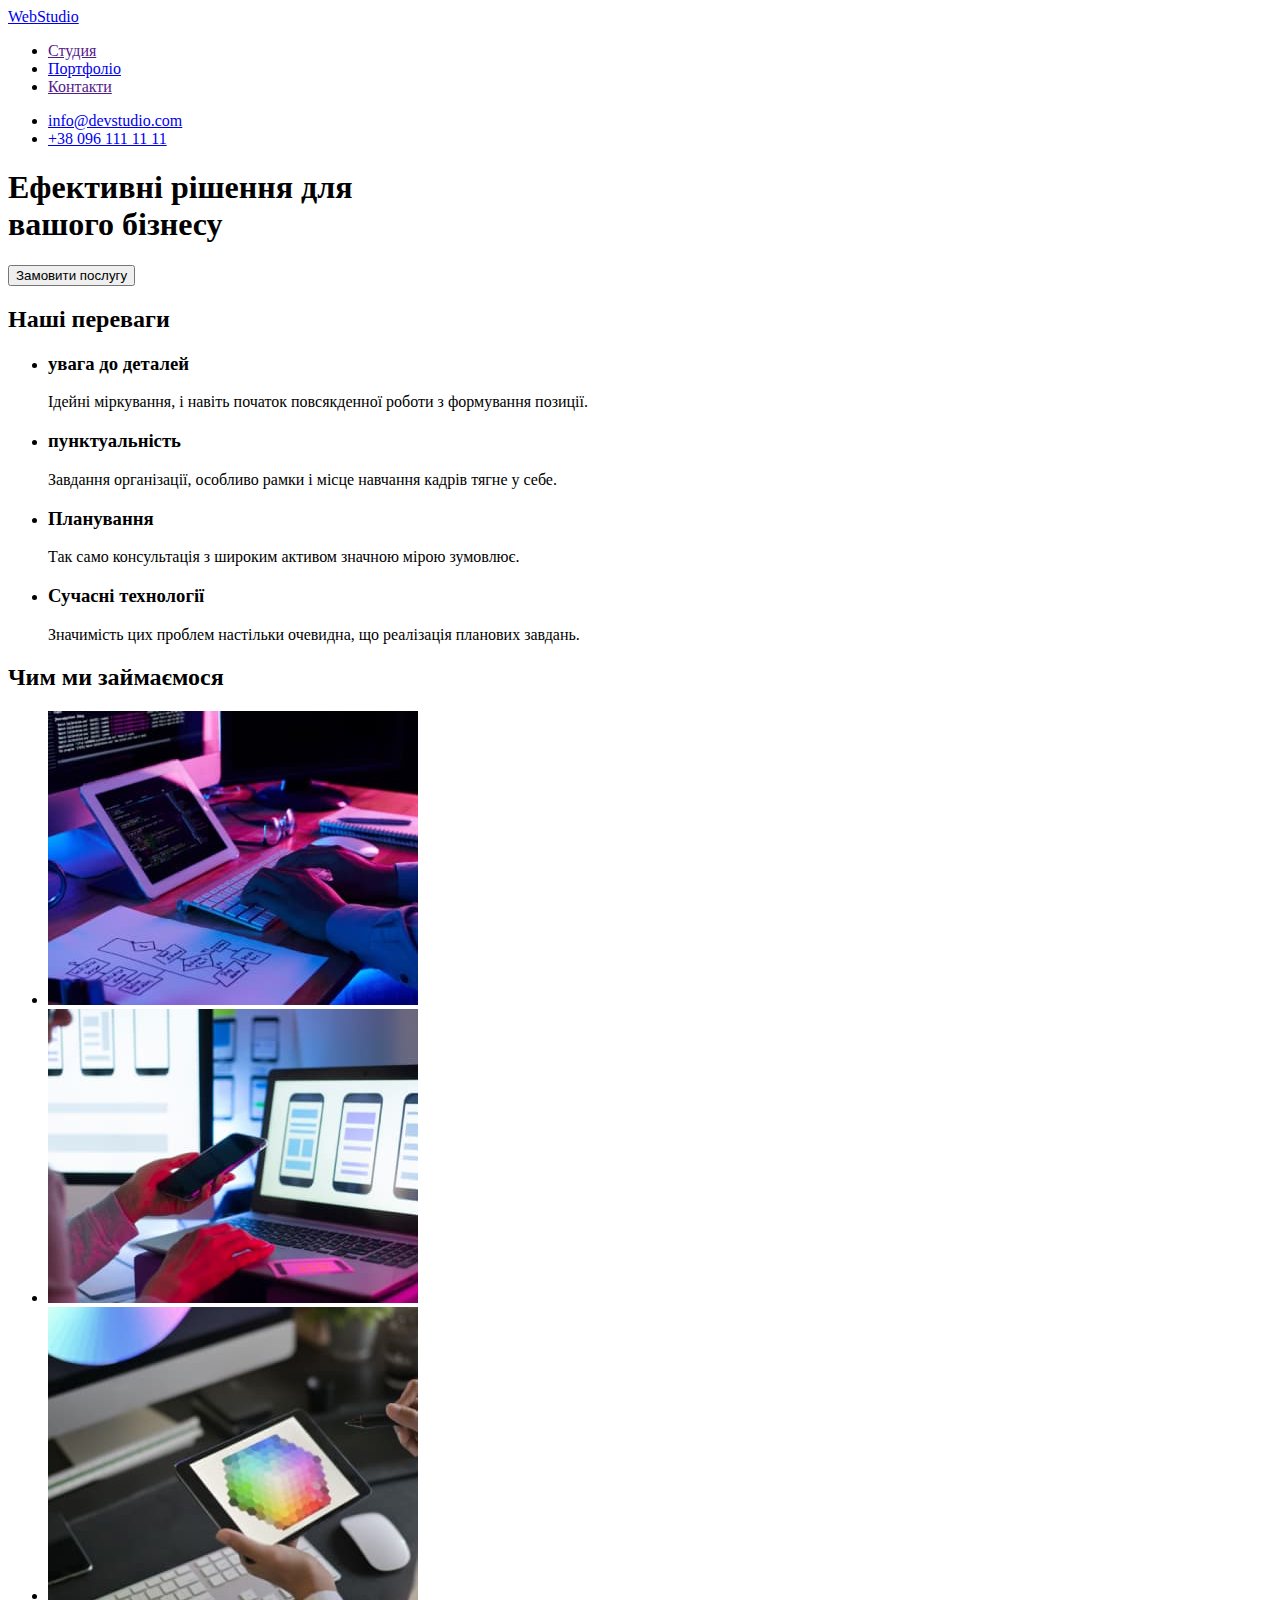
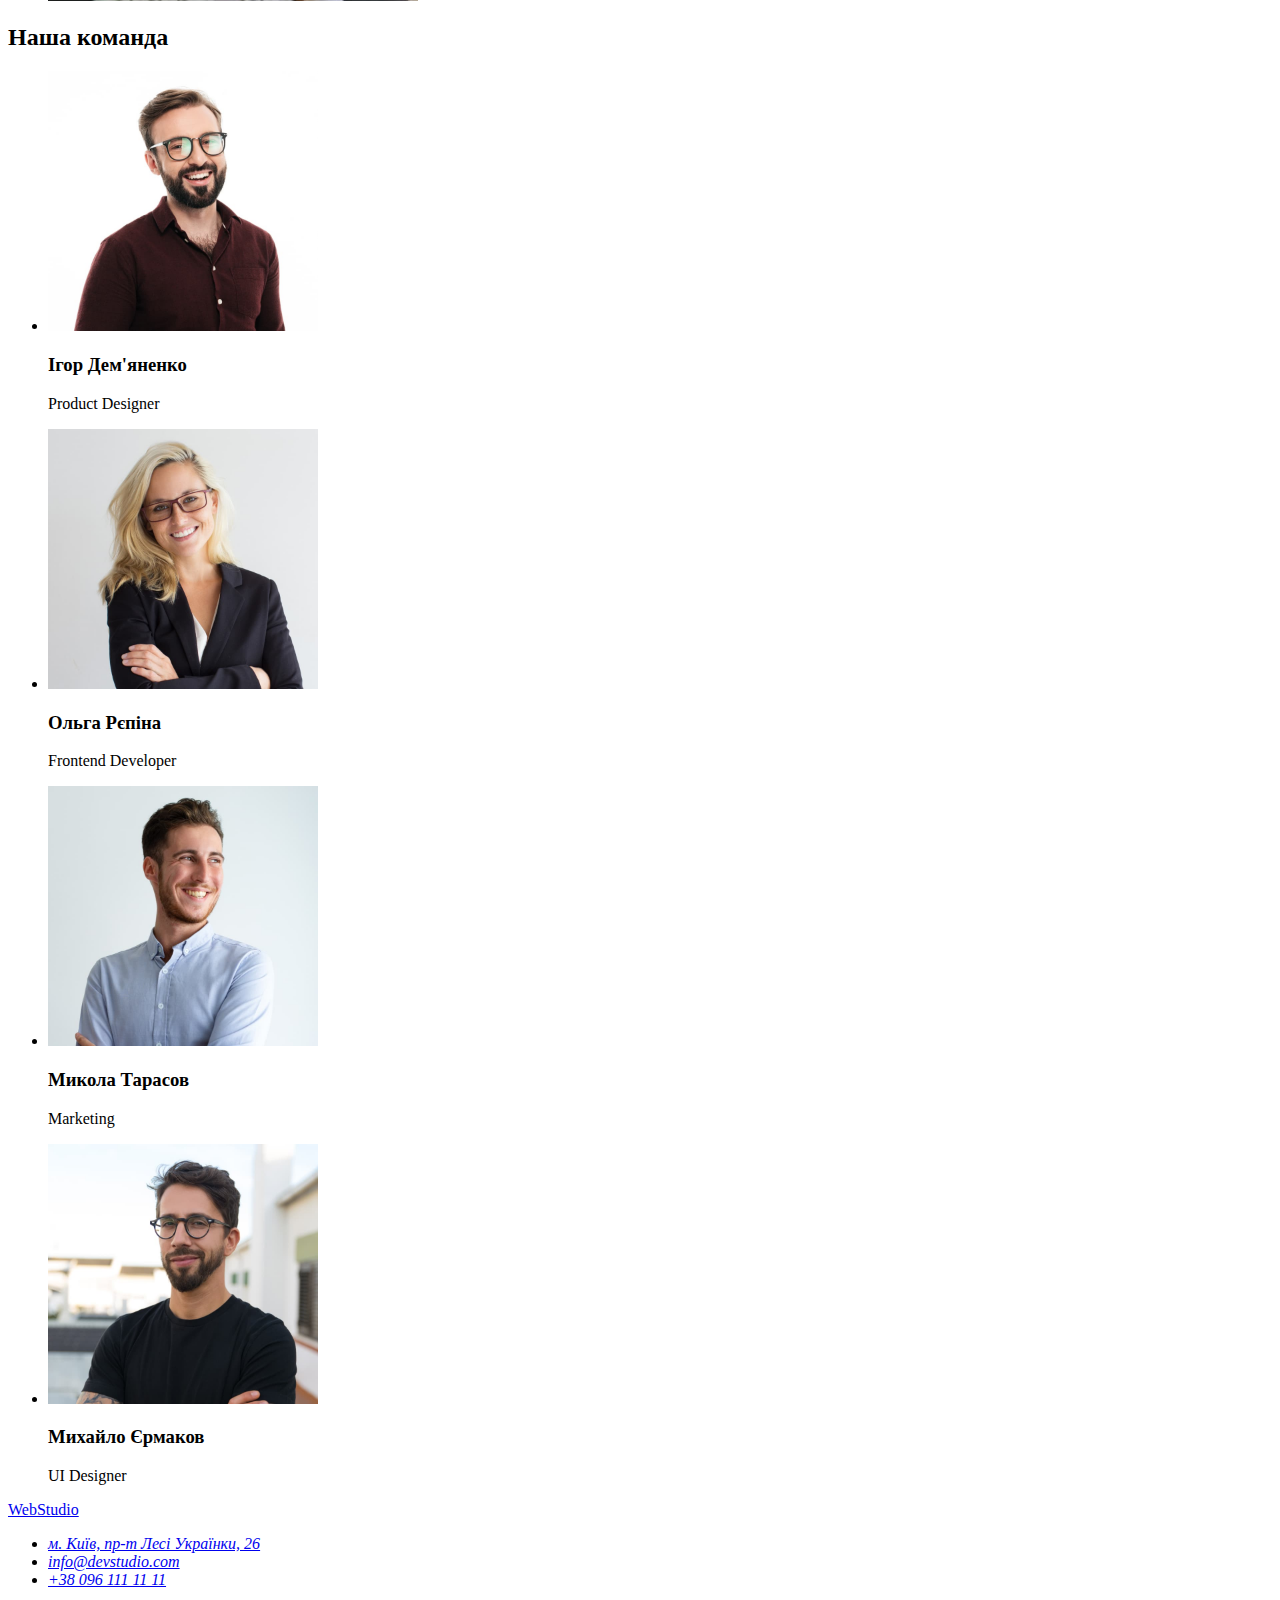
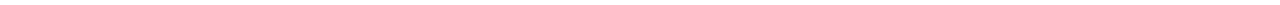
==== index.html @ 4870ab3c "body portfolio" ====
<!DOCTYPE html>
<html lang="uk">
  <head>
    <meta charset="UTF-8" />
    <title>Головна</title>
  </head>

  <body>
    <header>
      <nav>
        <a href="/">WebStudio</a>
        <ul>
          <li><a href="">Студия</a></li>
          <li><a href="./portfolio.html">Портфоліо</a></li>
          <li><a href="">Контакти</a></li>
        </ul>
      </nav>
      <ul>
        <li><a href="mailto:info@devstudio.com">info@devstudio.com</a></li>
        <li><a href="tel:+380961111111">+38 096 111 11 11</a></li>
      </ul>
    </header>
    <main>
      <section>
        <h1>
          Ефективні рішення для <br />
          вашого бізнесу
        </h1>
        <button type="button">Замовити послугу</button>
      </section>
      <section>
        <h2>Наші переваги</h2>
        <ul>
          <li>
            <h3>увага до деталей</h3>
            <p>Ідейні міркування, і навіть початок повсякденної роботи з формування позиції.</p>
          </li>
          <li>
            <h3>пунктуальність</h3>
            <p>Завдання організації, особливо рамки і місце навчання кадрів тягне у себе.</p>
          </li>
          <li>
            <h3>Планування</h3>
            <p>Так само консультація з широким активом значною мірою зумовлює.</p>
          </li>
          <li>
            <h3>Сучасні технології</h3>
            <p>Значимість цих проблем настільки очевидна, що реалізація планових завдань.</p>
          </li>
        </ul>
      </section>
      <section>
        <h2>Чим ми займаємося</h2>
        <ul>
          <li><img src="./images/box-1.jpg" alt="Ноутбук" width="370" /></li>
          <li><img src="./images/box-2.jpg" alt="робота з телефоном і ноутбуком" width="370" /></li>
          <li><img src="./images/box-3.jpg" alt="планшет" width="370" /></li>
        </ul>
      </section>
      <section>
        <h2>Наша команда</h2>
        <ul>
          <li>
            <img src="./images/img-3.jpg" alt="фото дизайнера" width="270" />
            <h3>Ігор Дем'яненко</h3>
            <p>Product Designer</p>
          </li>
          <li>
            <img src="./images/img-2.jpg" alt="фото фронтенд розробника" width="270" />
            <h3>Ольга Рєпіна</h3>
            <p>Frontend Developer</p>
          </li>
          <li>
            <img src="./images/img-1.jpg" alt="фото спеціаліста з маркетингу" width="270" />
            <h3>Микола Тарасов</h3>
            <p>Marketing</p>
          </li>
          <li>
            <img src="./images/img.jpg" alt="фото дизайнера" width="270" />
            <h3>Михайло Єрмаков</h3>
            <p>UI Designer</p>
          </li>
        </ul>
      </section>
    </main>
    <footer>
      <a href="/">WebStudio</a>
      <address>
        <ul>
          <li>
            <a
              href="https://goo.gl/maps/GGMe2Vkikuuwc7wa9"
              target="_blank"
              rel="noreferrer noopener"
              >м. Київ, пр-т Лесі Українки, 26</a
            >
          </li>
          <li><a href="mailto:info@devstudio.com">info@devstudio.com</a></li>
          <li><a href="tel:+380961111111">+38 096 111 11 11</a></li>
        </ul>
      </address>
    </footer>
  </body>
</html>
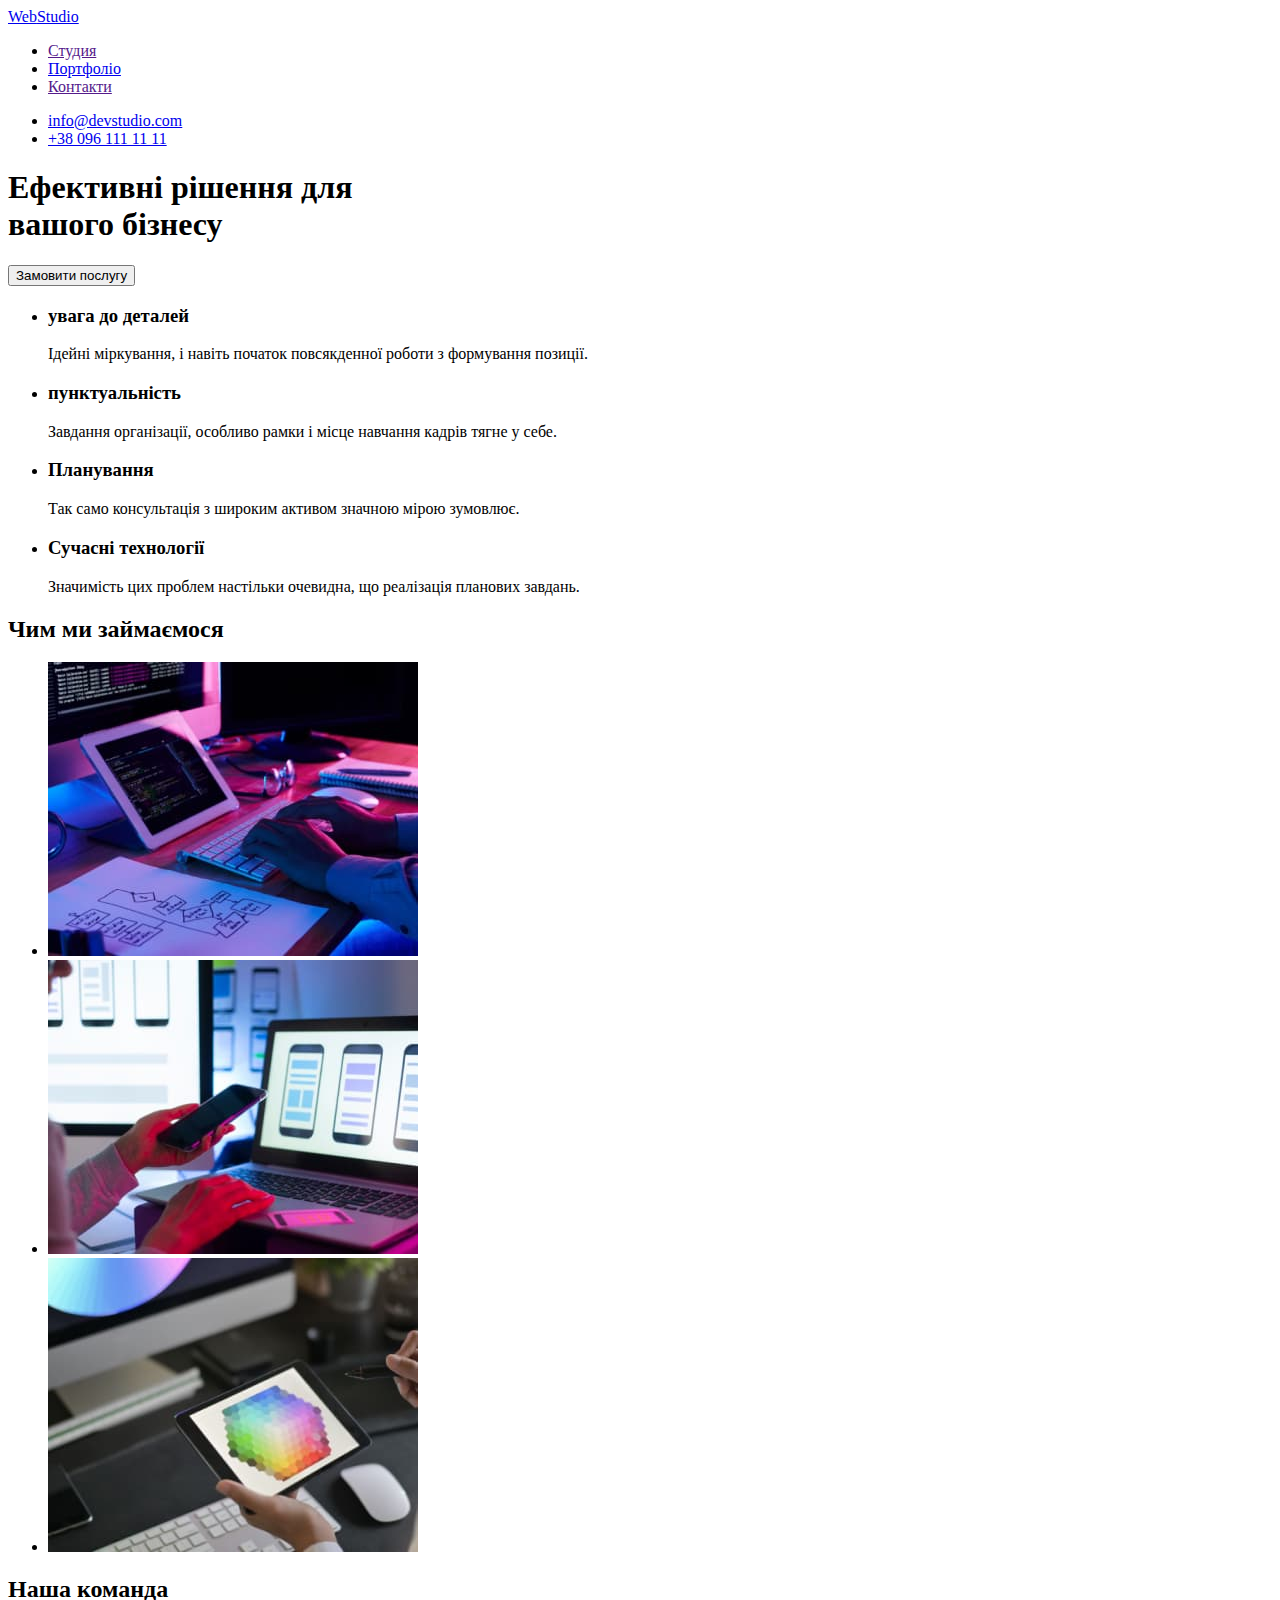
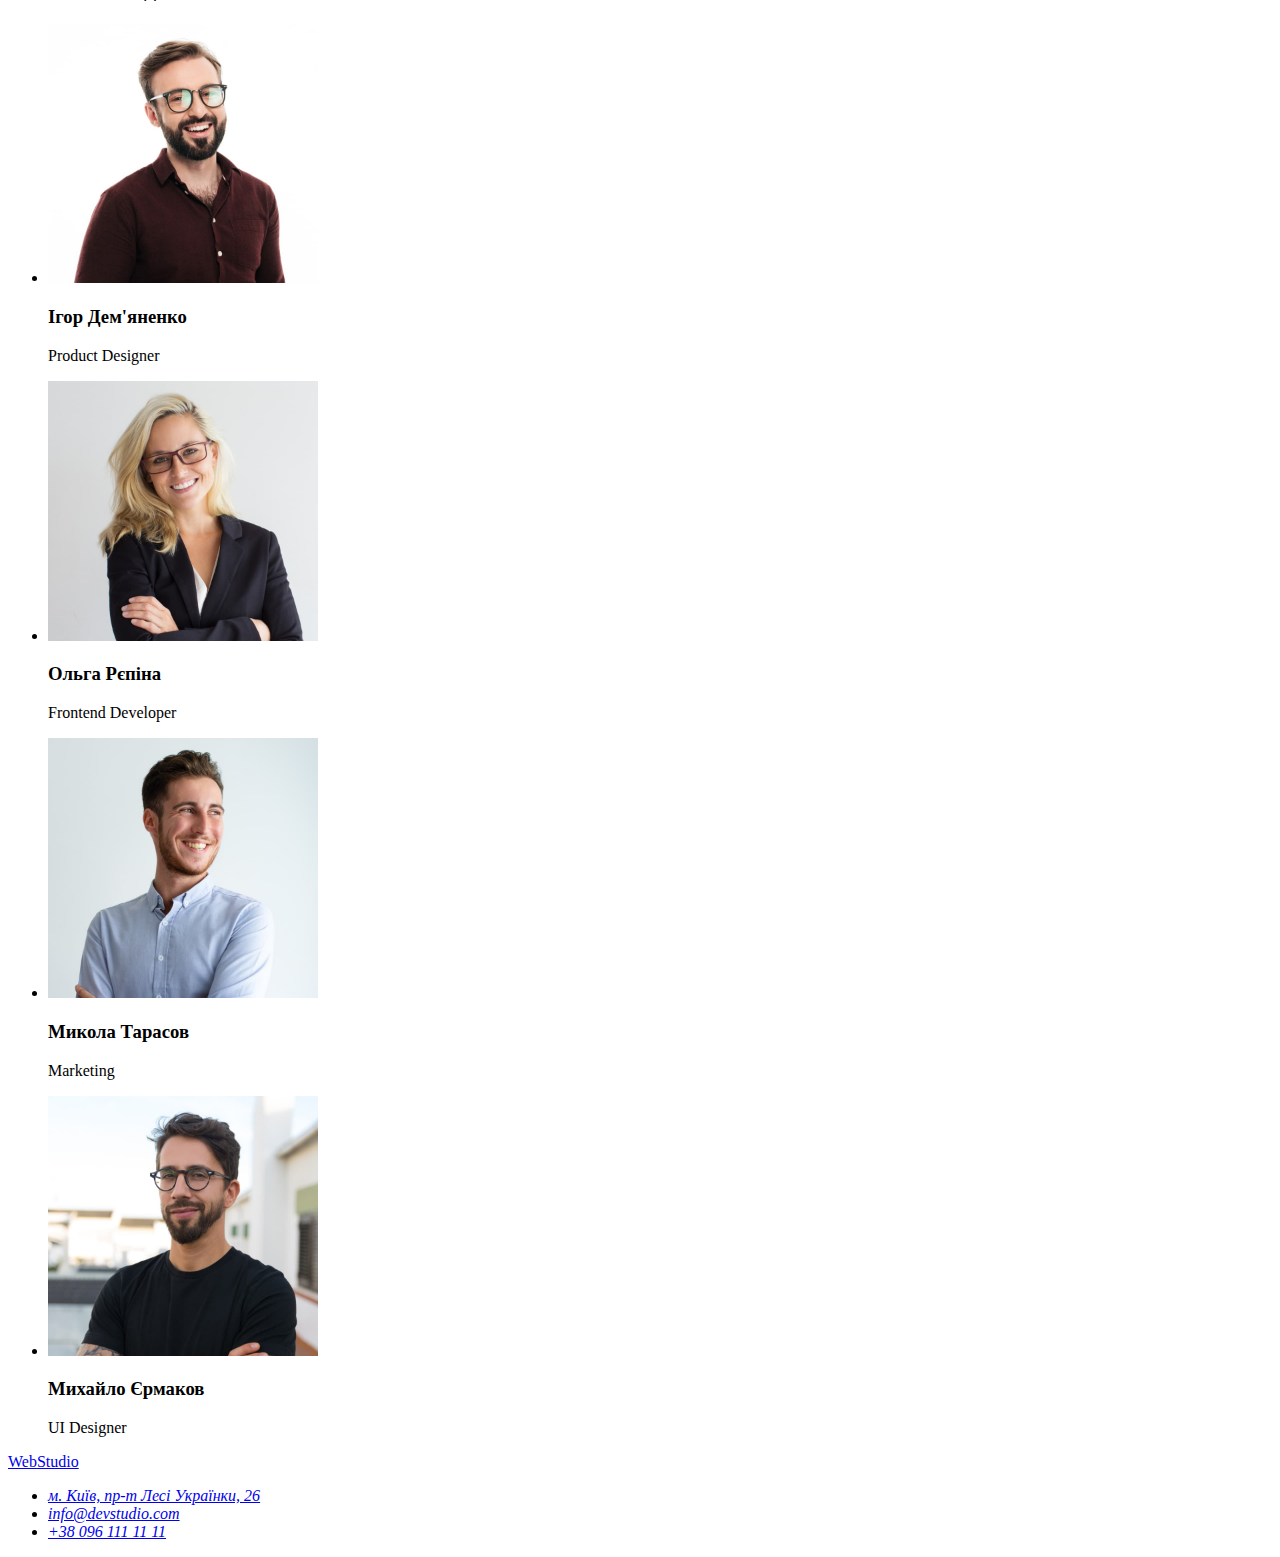
==== commit ae94a316: "added classes and css" ====
--- a/index.html
+++ b/index.html
@@ -3,21 +3,22 @@
   <head>
     <meta charset="UTF-8" />
     <title>Головна</title>
+    <link rel="stylesheet" href="./css/styles.css" />
   </head>
 
   <body>
     <header>
       <nav>
-        <a href="/">WebStudio</a>
-        <ul>
-          <li><a href="">Студия</a></li>
-          <li><a href="./portfolio.html">Портфоліо</a></li>
-          <li><a href="">Контакти</a></li>
+        <a href="/" class="logo"><span class="logo-part">Web</span>Studio</a>
+        <ul class="site-nav">
+          <li><a href="" class="site-nav-link">Студия</a></li>
+          <li><a href="./portfolio.html" class="site-nav-link">Портфоліо</a></li>
+          <li><a href="" class="site-nav-link">Контакти</a></li>
         </ul>
       </nav>
-      <ul>
-        <li><a href="mailto:info@devstudio.com">info@devstudio.com</a></li>
-        <li><a href="tel:+380961111111">+38 096 111 11 11</a></li>
+      <ul class="contacts">
+        <li><a href="mailto:info@devstudio.com" class="contacts-details">info@devstudio.com</a></li>
+        <li><a href="tel:+380961111111" class="contacts-details">+38 096 111 11 11</a></li>
       </ul>
     </header>
     <main>
@@ -26,77 +27,103 @@
           Ефективні рішення для <br />
           вашого бізнесу
         </h1>
-        <button type="button">Замовити послугу</button>
+        <button class="button" type="button">Замовити послугу</button>
       </section>
       <section>
-        <h2>Наші переваги</h2>
-        <ul>
+        <h2 class="titles" hidden>Наші переваги</h2>
+        <ul class="advantages">
           <li>
-            <h3>увага до деталей</h3>
-            <p>Ідейні міркування, і навіть початок повсякденної роботи з формування позиції.</p>
+            <h3 class="advantages-title">увага до деталей</h3>
+            <p class="advantages-text">
+              Ідейні міркування, і навіть початок повсякденної роботи з формування позиції.
+            </p>
           </li>
           <li>
-            <h3>пунктуальність</h3>
-            <p>Завдання організації, особливо рамки і місце навчання кадрів тягне у себе.</p>
+            <h3 class="advantages-title">пунктуальність</h3>
+            <p class="advantages-text">
+              Завдання організації, особливо рамки і місце навчання кадрів тягне у себе.
+            </p>
           </li>
           <li>
-            <h3>Планування</h3>
-            <p>Так само консультація з широким активом значною мірою зумовлює.</p>
+            <h3 class="advantages-title">Планування</h3>
+            <p class="advantages-text">
+              Так само консультація з широким активом значною мірою зумовлює.
+            </p>
           </li>
           <li>
-            <h3>Сучасні технології</h3>
-            <p>Значимість цих проблем настільки очевидна, що реалізація планових завдань.</p>
+            <h3 class="advantages-title">Сучасні технології</h3>
+            <p class="advantages-text">
+              Значимість цих проблем настільки очевидна, що реалізація планових завдань.
+            </p>
           </li>
         </ul>
       </section>
       <section>
-        <h2>Чим ми займаємося</h2>
-        <ul>
-          <li><img src="./images/box-1.jpg" alt="Ноутбук" width="370" /></li>
-          <li><img src="./images/box-2.jpg" alt="робота з телефоном і ноутбуком" width="370" /></li>
-          <li><img src="./images/box-3.jpg" alt="планшет" width="370" /></li>
+        <h2 class="title">Чим ми займаємося</h2>
+        <ul class="pictures-list">
+          <li><img src="./images/box-1.jpg" alt="Ноутбук" width="370" class="picture" /></li>
+          <li>
+            <img
+              src="./images/box-2.jpg"
+              alt="робота з телефоном і ноутбуком"
+              width="370"
+              class="picture"
+            />
+          </li>
+          <li><img src="./images/box-3.jpg" alt="планшет" width="370" class="picture" /></li>
         </ul>
       </section>
       <section>
-        <h2>Наша команда</h2>
-        <ul>
+        <h2 class="title">Наша команда</h2>
+        <ul class="collegues-list">
           <li>
-            <img src="./images/img-3.jpg" alt="фото дизайнера" width="270" />
-            <h3>Ігор Дем'яненко</h3>
-            <p>Product Designer</p>
+            <img src="./images/img-3.jpg" alt="фото дизайнера" width="270" class="collegue" />
+            <h3 class="collegues-name">Ігор Дем'яненко</h3>
+            <p class="collegue-job">Product Designer</p>
           </li>
           <li>
-            <img src="./images/img-2.jpg" alt="фото фронтенд розробника" width="270" />
-            <h3>Ольга Рєпіна</h3>
-            <p>Frontend Developer</p>
+            <img
+              src="./images/img-2.jpg"
+              alt="фото фронтенд розробника"
+              width="270"
+              class="collegue"
+            />
+            <h3 class="collegue-name">Ольга Рєпіна</h3>
+            <p class="colegue-job">Frontend Developer</p>
           </li>
           <li>
-            <img src="./images/img-1.jpg" alt="фото спеціаліста з маркетингу" width="270" />
-            <h3>Микола Тарасов</h3>
-            <p>Marketing</p>
+            <img
+              src="./images/img-1.jpg"
+              alt="фото спеціаліста з маркетингу"
+              width="270"
+              class="collegue"
+            />
+            <h3 class="collegue-name">Микола Тарасов</h3>
+            <p class="collegue-job">Marketing</p>
           </li>
           <li>
-            <img src="./images/img.jpg" alt="фото дизайнера" width="270" />
-            <h3>Михайло Єрмаков</h3>
-            <p>UI Designer</p>
+            <img src="./images/img.jpg" alt="фото дизайнера" width="270" class="collegue" />
+            <h3 class="collegue-name">Михайло Єрмаков</h3>
+            <p class="collegue-job">UI Designer</p>
           </li>
         </ul>
       </section>
     </main>
     <footer>
-      <a href="/">WebStudio</a>
+      <a href="/" class="logo"><span class="logo-part">Web</span>Studio</a>
       <address>
-        <ul>
+        <ul class="address-list">
           <li>
             <a
               href="https://goo.gl/maps/GGMe2Vkikuuwc7wa9"
               target="_blank"
               rel="noreferrer noopener"
+              class="address"
               >м. Київ, пр-т Лесі Українки, 26</a
             >
           </li>
-          <li><a href="mailto:info@devstudio.com">info@devstudio.com</a></li>
-          <li><a href="tel:+380961111111">+38 096 111 11 11</a></li>
+          <li><a href="mailto:info@devstudio.com" class="address">info@devstudio.com</a></li>
+          <li><a href="tel:+380961111111" class="address">+38 096 111 11 11</a></li>
         </ul>
       </address>
     </footer>
--- a/css/styles.css
+++ b/css/styles.css
@@ -0,0 +1,6 @@
+:root {
+  --primary-white-color: #ffffff;
+  --background-white-color: #f5f5f5;
+  --primary-dark-color: #2f303a;
+  --secondary-background-color: #f5f4fa;
+}
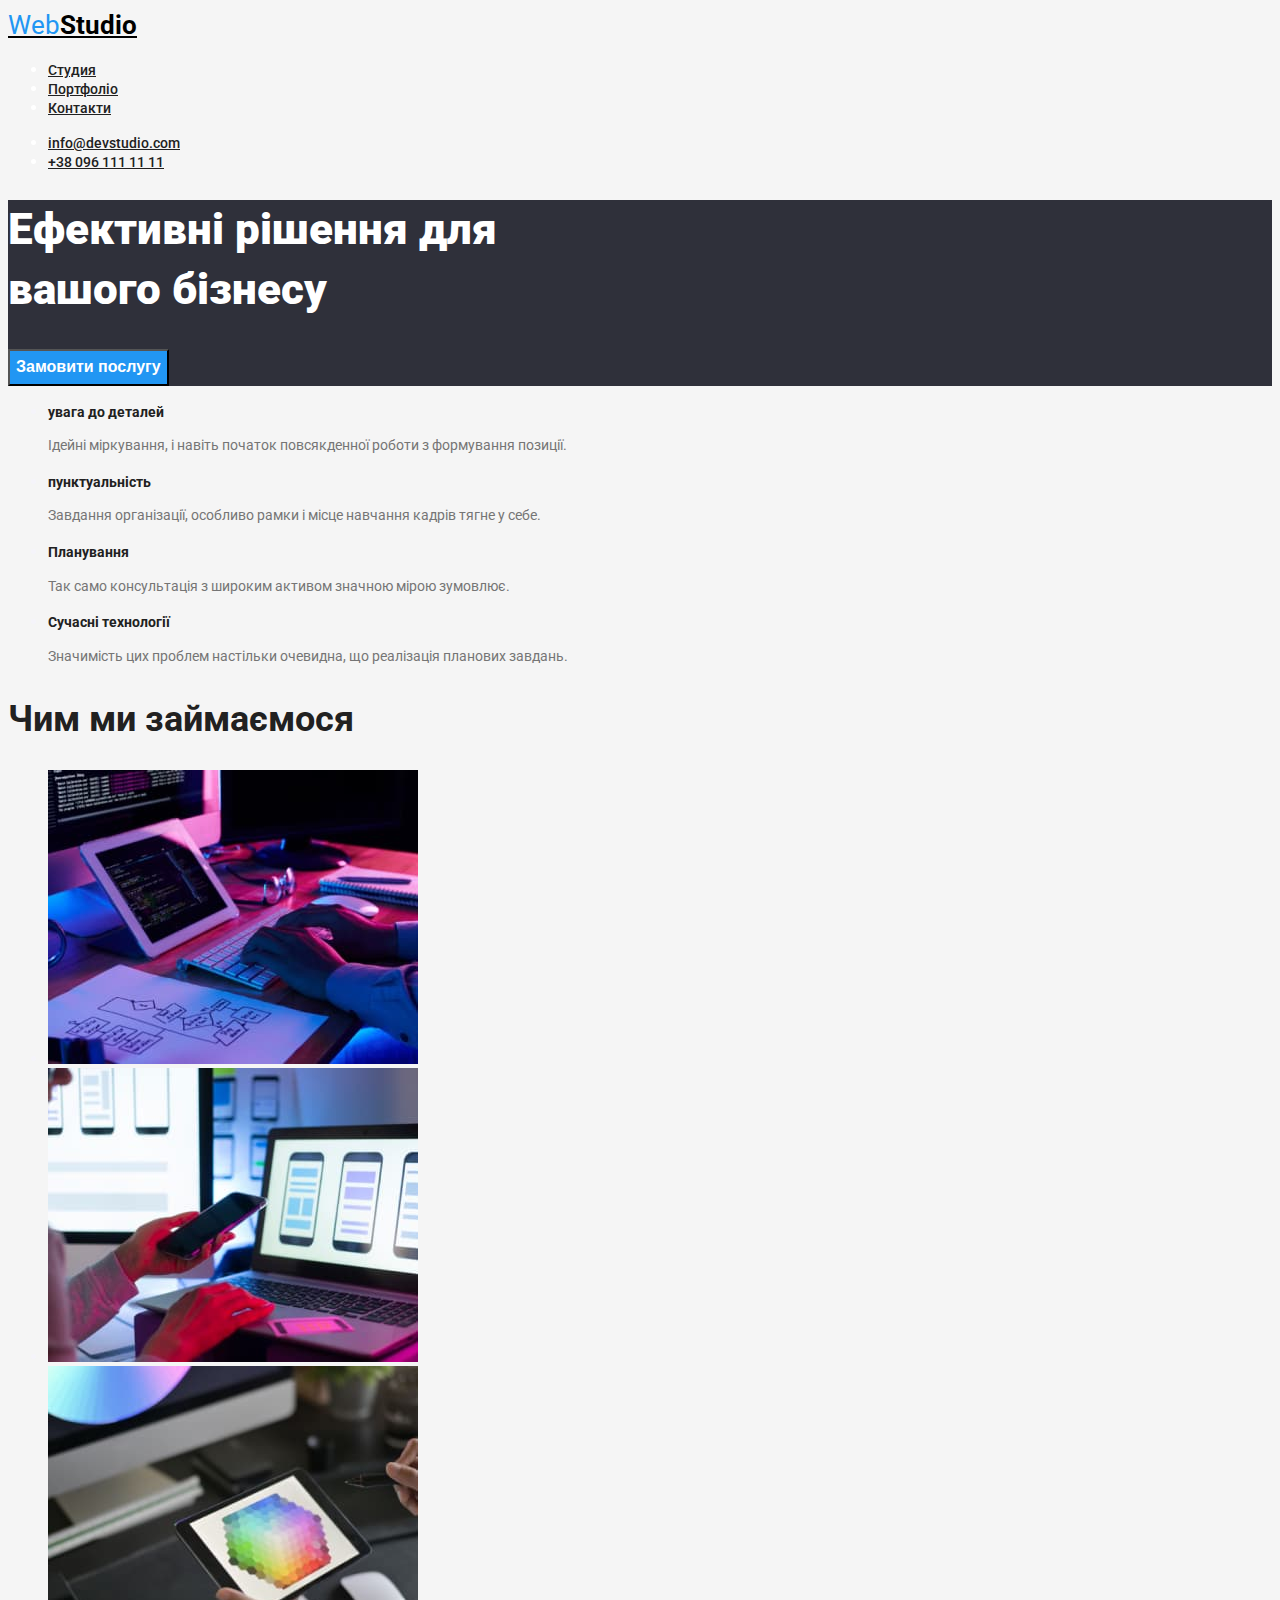
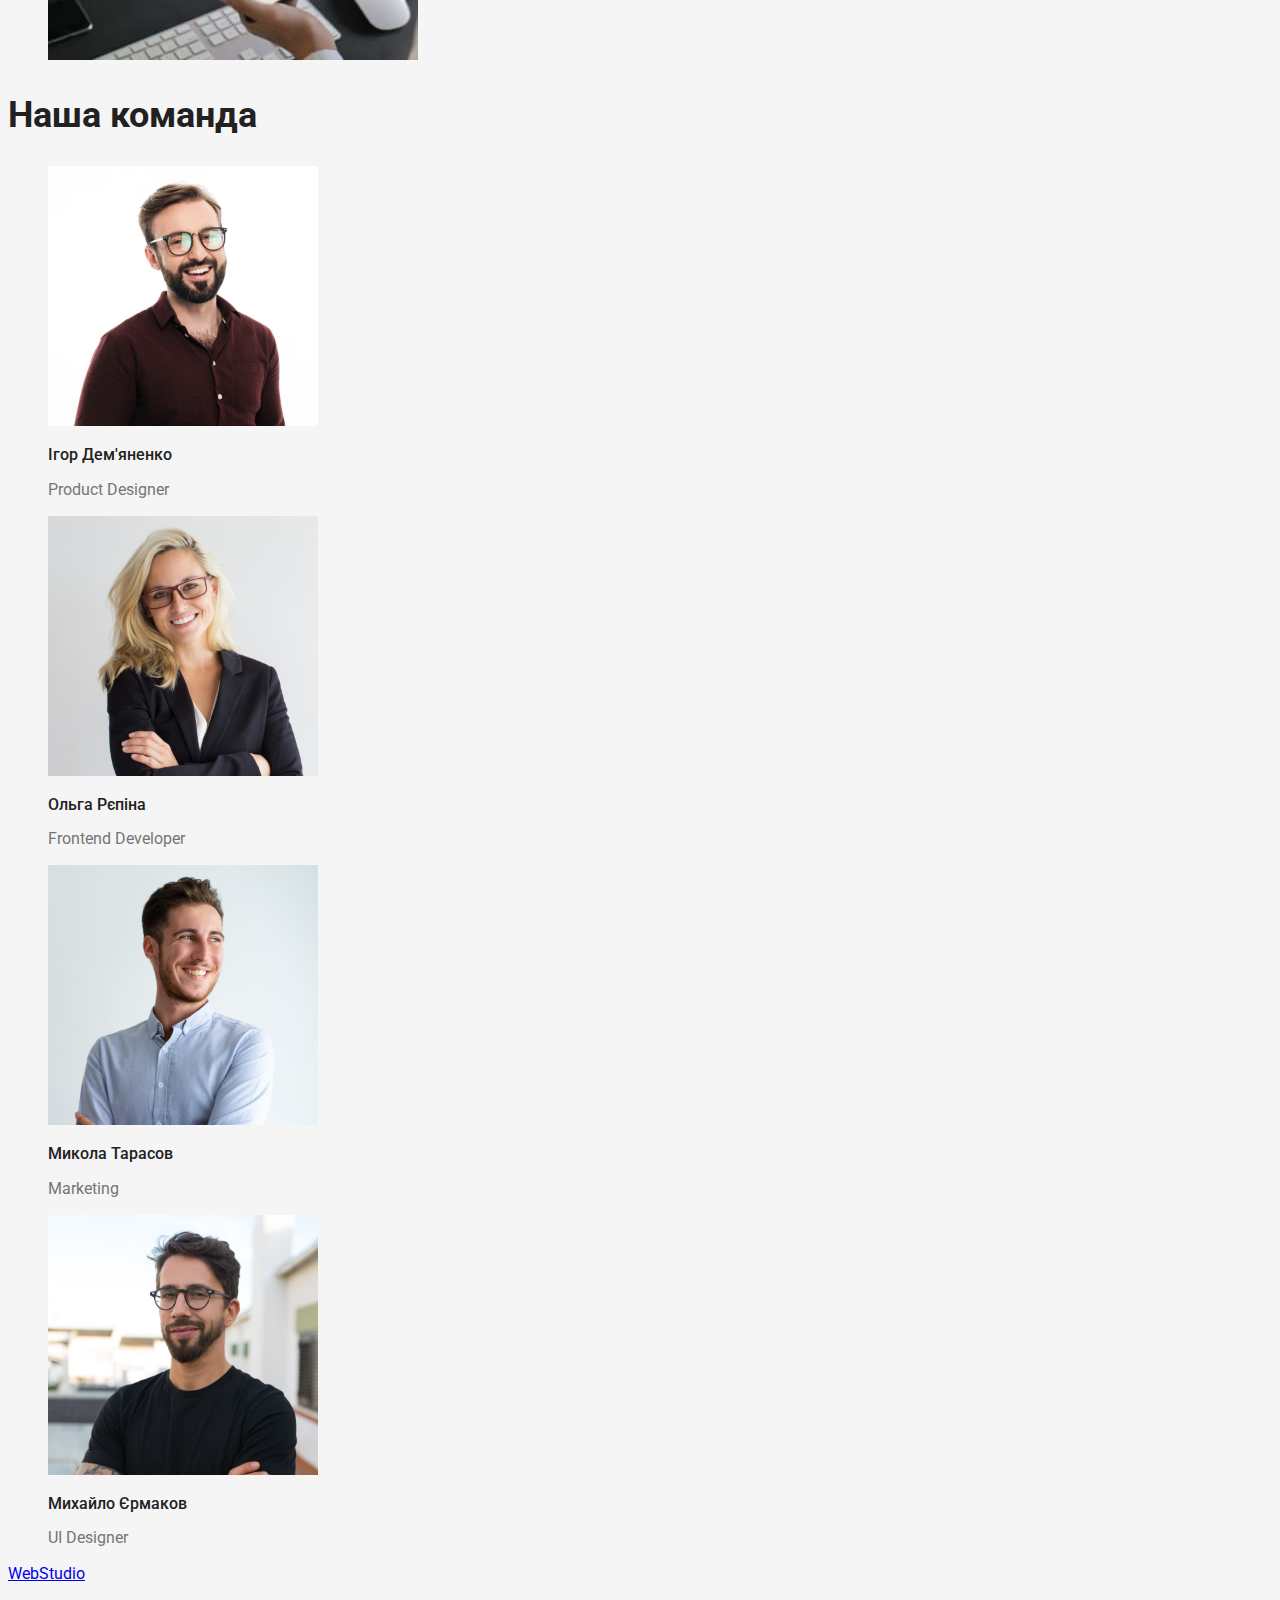
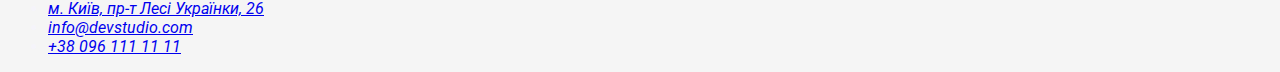
==== commit 46f6abdd: "css except footer" ====
--- a/index.html
+++ b/index.html
@@ -3,6 +3,12 @@
   <head>
     <meta charset="UTF-8" />
     <title>Головна</title>
+    <link rel="preconnect" href="https://fonts.googleapis.com" />
+    <link rel="preconnect" href="https://fonts.gstatic.com" crossorigin />
+    <link
+      href="https://fonts.googleapis.com/css2?family=Oleo+Script&family=Raleway:wght@700&family=Roboto:wght@400;500;700;900&display=swap"
+      rel="stylesheet"
+    />
     <link rel="stylesheet" href="./css/styles.css" />
   </head>
 
@@ -22,7 +28,7 @@
       </ul>
     </header>
     <main>
-      <section>
+      <section class="hero">
         <h1>
           Ефективні рішення для <br />
           вашого бізнесу
@@ -59,7 +65,7 @@
         </ul>
       </section>
       <section>
-        <h2 class="title">Чим ми займаємося</h2>
+        <h2 class="titles">Чим ми займаємося</h2>
         <ul class="pictures-list">
           <li><img src="./images/box-1.jpg" alt="Ноутбук" width="370" class="picture" /></li>
           <li>
@@ -74,11 +80,11 @@
         </ul>
       </section>
       <section>
-        <h2 class="title">Наша команда</h2>
+        <h2 class="titles">Наша команда</h2>
         <ul class="collegues-list">
           <li>
             <img src="./images/img-3.jpg" alt="фото дизайнера" width="270" class="collegue" />
-            <h3 class="collegues-name">Ігор Дем'яненко</h3>
+            <h3 class="collegue-name">Ігор Дем'яненко</h3>
             <p class="collegue-job">Product Designer</p>
           </li>
           <li>
@@ -89,7 +95,7 @@
               class="collegue"
             />
             <h3 class="collegue-name">Ольга Рєпіна</h3>
-            <p class="colegue-job">Frontend Developer</p>
+            <p class="collegue-job">Frontend Developer</p>
           </li>
           <li>
             <img
--- a/css/styles.css
+++ b/css/styles.css
@@ -2,5 +2,93 @@
   --primary-white-color: #ffffff;
   --background-white-color: #f5f5f5;
   --primary-dark-color: #2f303a;
-  --secondary-background-color: #f5f4fa;
+  --secondary-white-color: #f5f4fa;
+  --accent-color: #2196f3;
+  --title-color: #212121;
+  --text-color: #757575;
 }
+body {
+  color: var(--secondary-white-color);
+  background-color: var(--background-white-color);
+  font-family: 'roboto', sans-serif;
+}
+header {
+  color: var(--primary-white-color);
+}
+
+header .logo {
+  color: #000000;
+  font-weight: 700;
+  font-size: 26px;
+  line-height: 1.17;
+}
+header .logo-part {
+  color: var(--accent-color);
+  font-weight: 400;
+  font-size: 26px;
+  line-height: 1.38;
+}
+.site-nav .site-nav-link,
+.contacts .contacts-details {
+  color: var(--title-color);
+  font-weight: 500;
+  font-size: 14px;
+  line-height: 1.17;
+}
+.site-nav .site-nav-link:hover,
+.site-nav .site-nav-link:focus {
+  color: var(--accent-color);
+}
+.contacts .contacts-details:hover,
+.contacts .contacts-details:focus {
+  color: var(--accent-color);
+}
+.hero {
+  background-color: var(--primary-dark-color);
+}
+h1 {
+  color: var(--primary-white-color);
+  font-weight: 900;
+  font-size: 44px;
+  line-height: 1.36;
+}
+.button {
+  font-weight: 700;
+  font-size: 16px;
+  line-height: 1.9;
+  color: var(--primary-white-color);
+  background-color: var(--accent-color);
+}
+.button {
+  cursor: pointer;
+}
+.advantages-title {
+  font-weight: 700;
+  font-size: 14px;
+  line-height: 1.17;
+  color: var(--title-color);
+}
+.advantages-text {
+  font-weight: 400;
+  font-size: 14px;
+  line-height: 1.7;
+  color: var(--text-color);
+}
+.titles {
+  font-weight: 700;
+  font-size: 36px;
+  line-height: 1.17;
+  color: var(--title-color);
+}
+.collegue-name {
+  font-weight: 500;
+  font-size: 16px;
+  line-height: 1.17;
+  color: var(--title-color);
+}
+.collegue-job {
+  font-weight: 400;
+  font-size: 16px;
+  line-height: 1.17;
+  color: var(--text-color);
+}
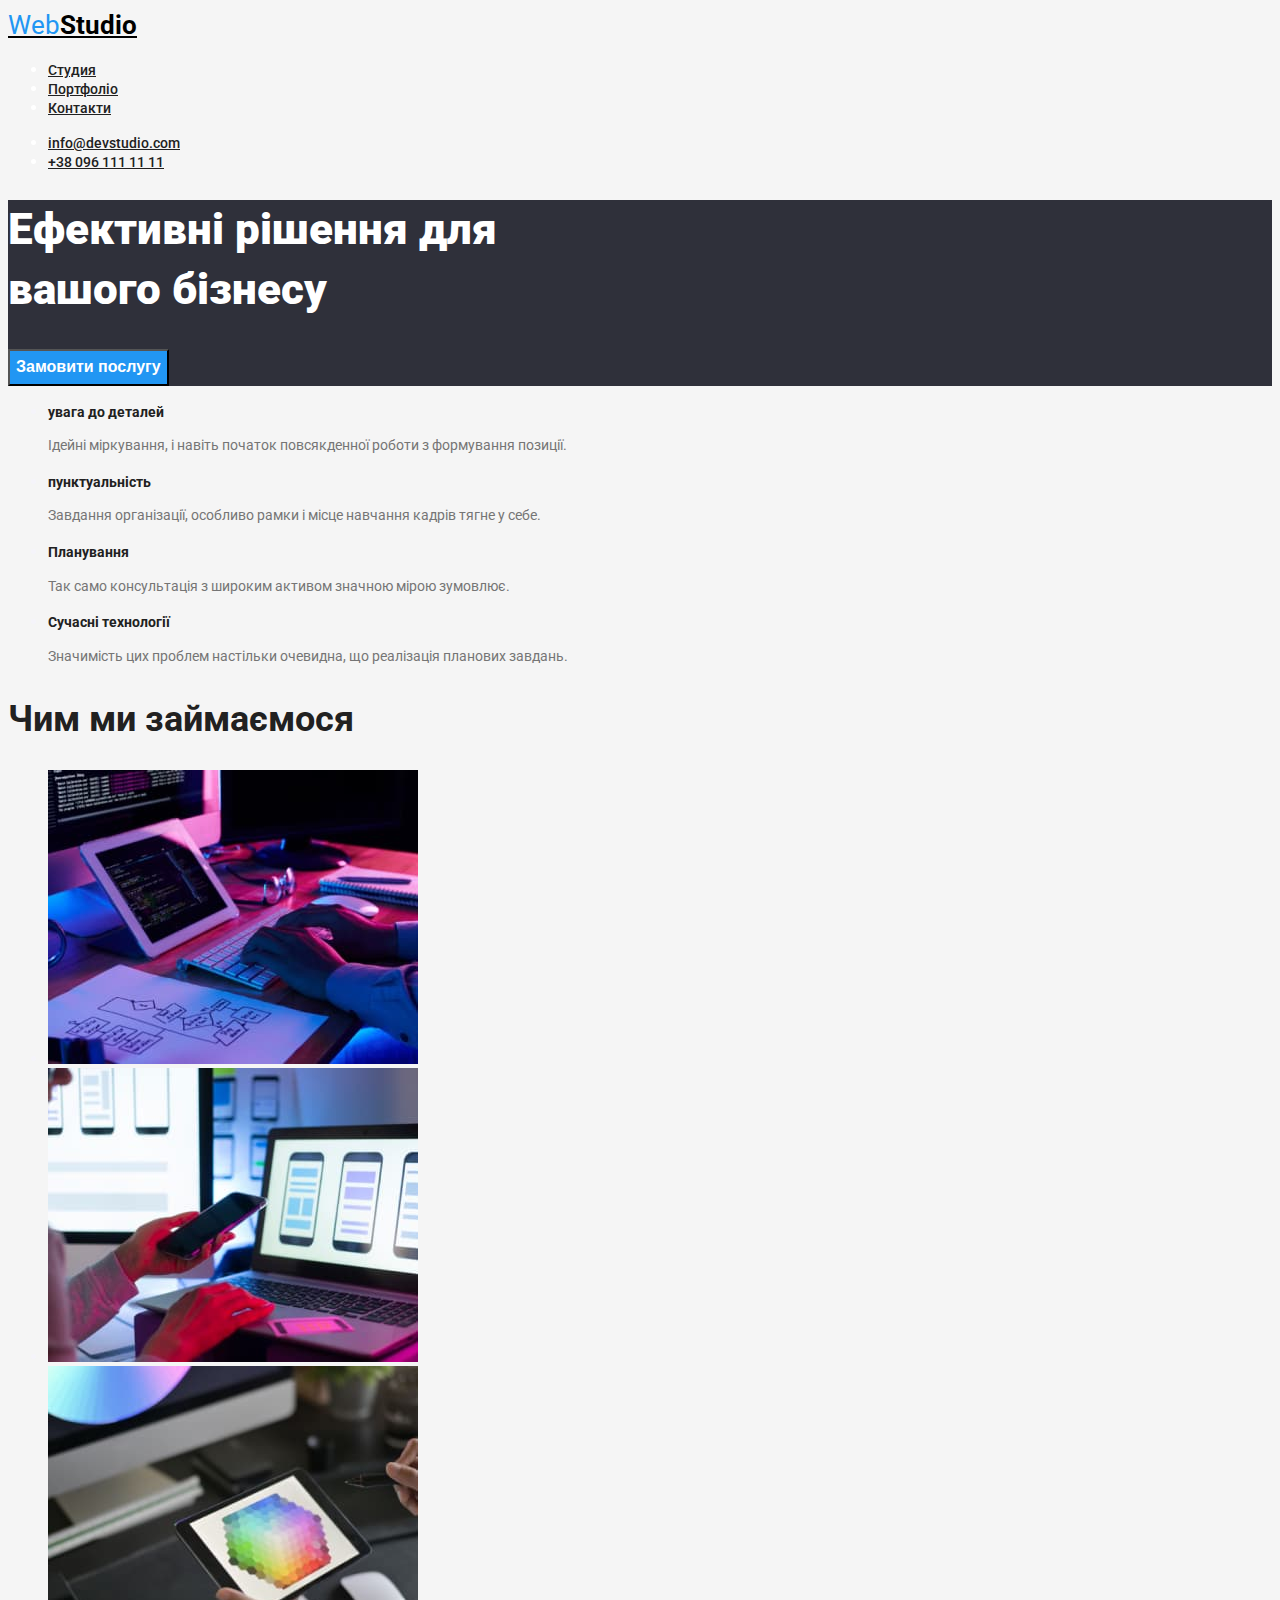
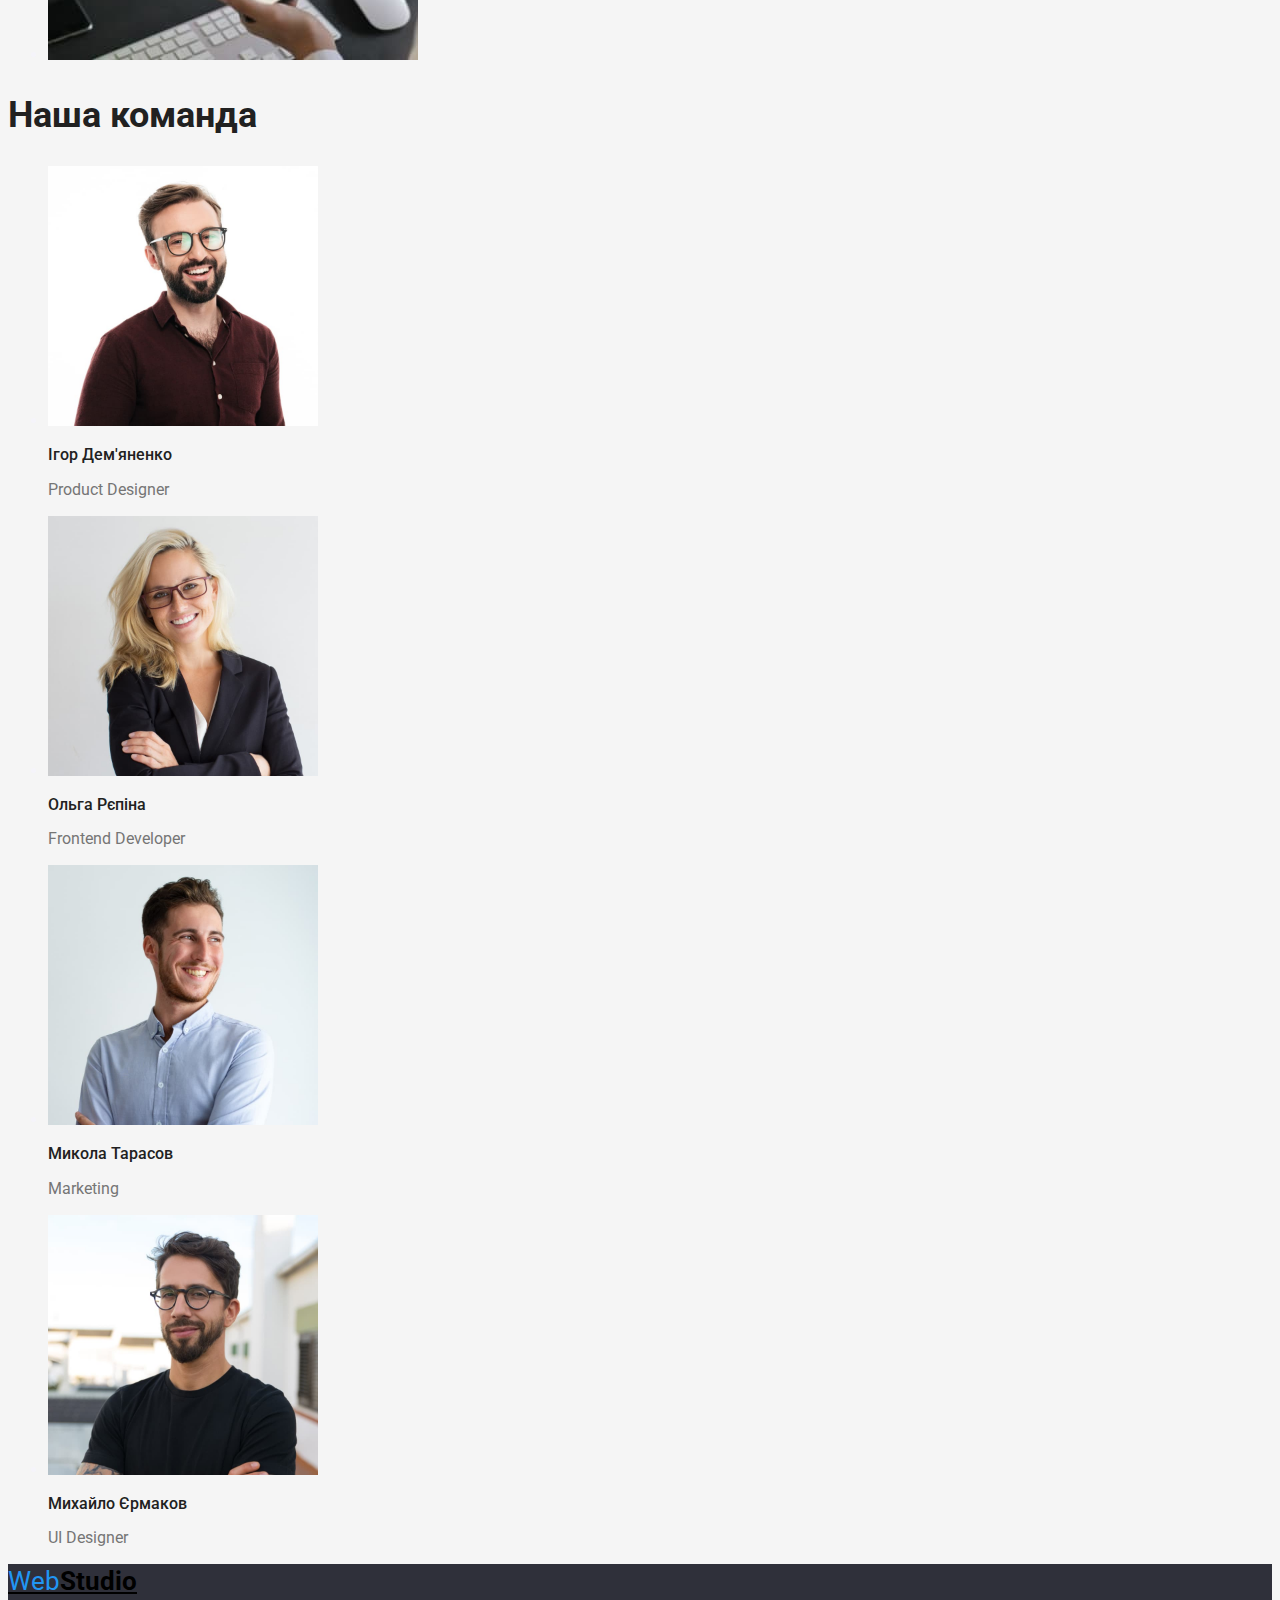
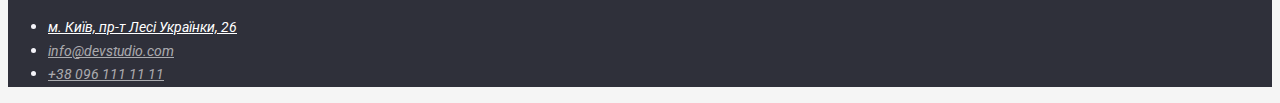
==== commit f5f23f99: "final css" ====
--- a/index.html
+++ b/index.html
@@ -128,8 +128,8 @@
               >м. Київ, пр-т Лесі Українки, 26</a
             >
           </li>
-          <li><a href="mailto:info@devstudio.com" class="address">info@devstudio.com</a></li>
-          <li><a href="tel:+380961111111" class="address">+38 096 111 11 11</a></li>
+          <li><a href="mailto:info@devstudio.com" class="address-link">info@devstudio.com</a></li>
+          <li><a href="tel:+380961111111" class="address-link">+38 096 111 11 11</a></li>
         </ul>
       </address>
     </footer>
--- a/css/styles.css
+++ b/css/styles.css
@@ -16,13 +16,15 @@
   color: var(--primary-white-color);
 }
 
-header .logo {
+header .logo,
+footer .logo {
   color: #000000;
   font-weight: 700;
   font-size: 26px;
   line-height: 1.17;
 }
-header .logo-part {
+header .logo-part,
+footer .logo-part {
   color: var(--accent-color);
   font-weight: 400;
   font-size: 26px;
@@ -92,3 +94,51 @@
   line-height: 1.17;
   color: var(--text-color);
 }
+.address-list .address:hover,
+.address-list .address:focus {
+  color: var(--accent-color);
+}
+.address-list .address-link:hover,
+.address-list .address-link:focus {
+  color: var(--accent-color);
+}
+
+footer {
+  background-color: var(--primary-dark-color);
+}
+.address {
+  font-weight: 400;
+  font-size: 14px;
+  line-height: 1.7;
+  color: var(--primary-white-color);
+}
+
+.address-list .address-link {
+  font-weight: 400;
+  font-size: 14px;
+  line-height: 1.7;
+  color: rgba(255, 255, 255, 0.6);
+}
+.button-filters {
+  font-weight: 500;
+  font-size: 16px;
+  line-height: 1.6;
+  color: var(--title-color);
+}
+.button-filters:hover,
+.button-filters:focus {
+  color: var(--primary-white-color);
+  background-color: var(--accent-color);
+}
+.title-portfolio {
+  font-weight: 700;
+  font-size: 18px;
+  line-height: 2;
+  color: var(--title-color);
+}
+.text-portfolio {
+  font-weight: 400;
+  font-size: 16px;
+  line-height: 1.8;
+  color: var(--text-color);
+}
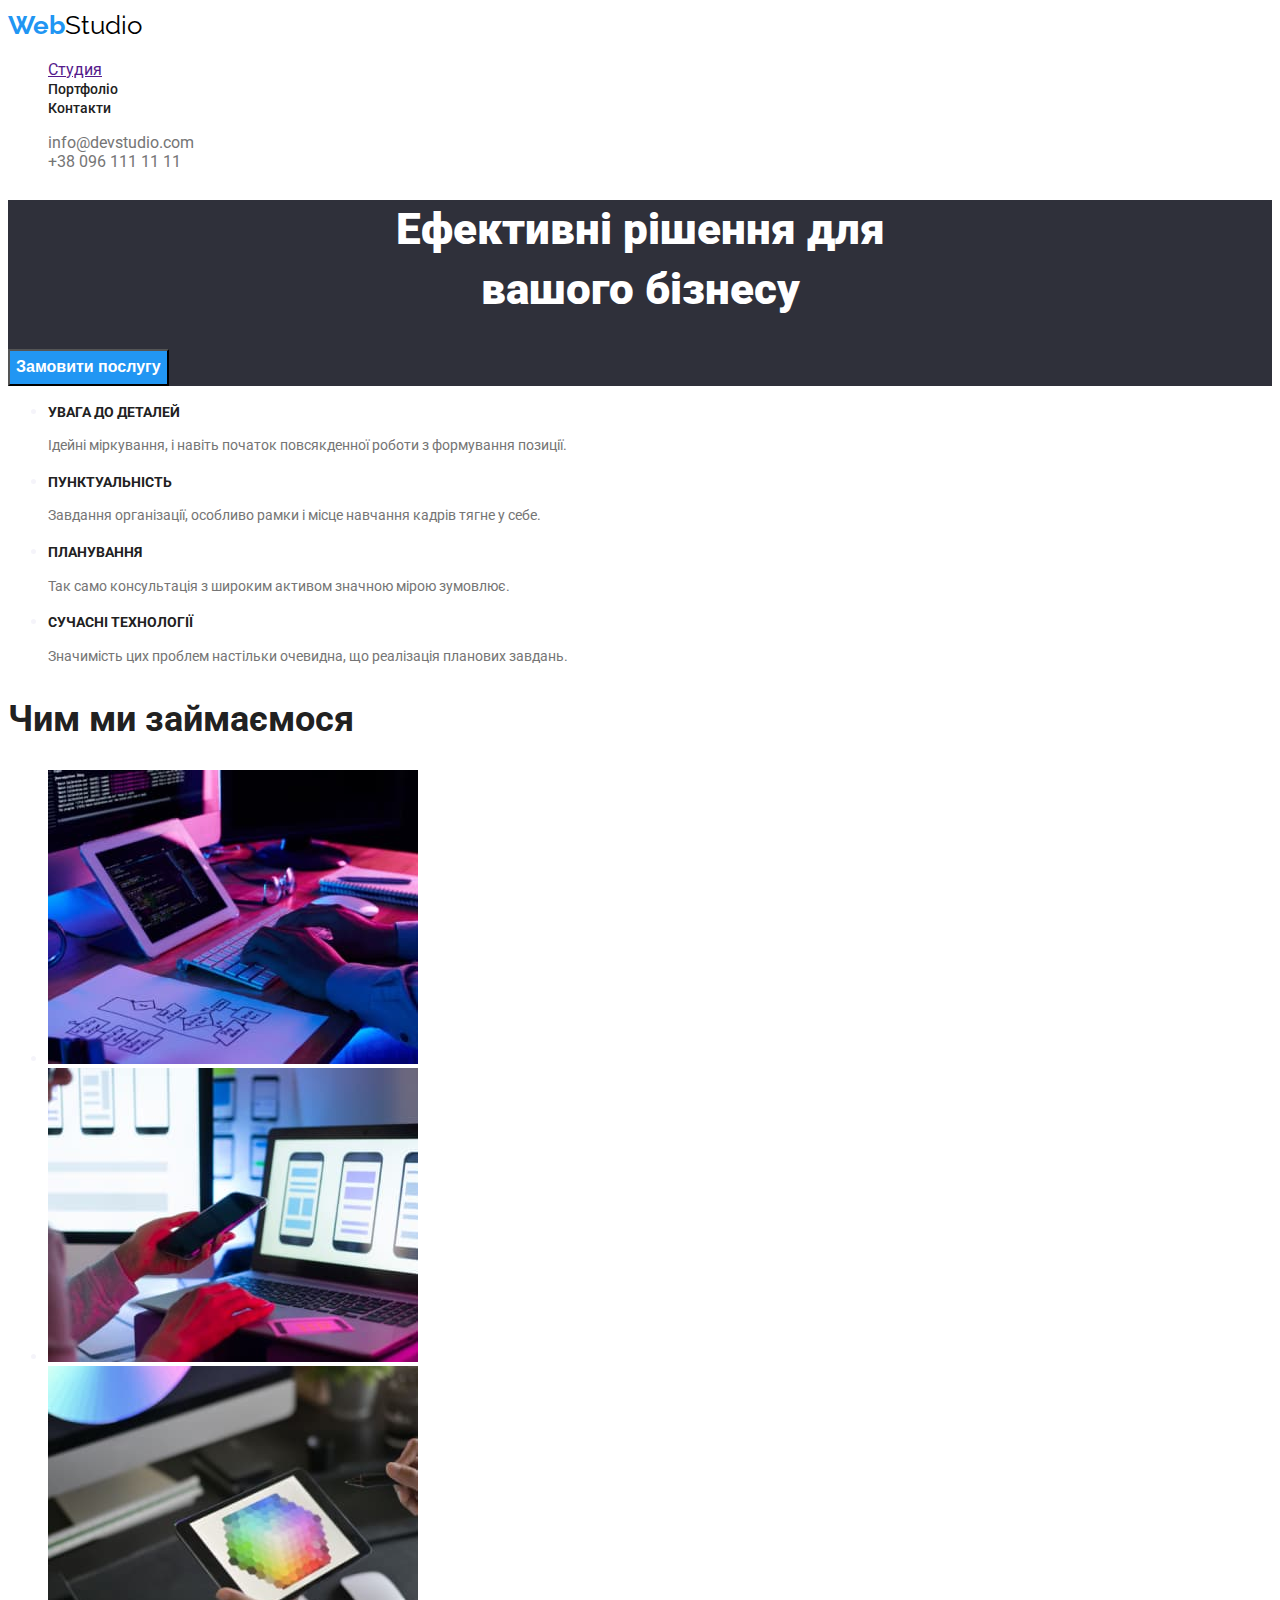
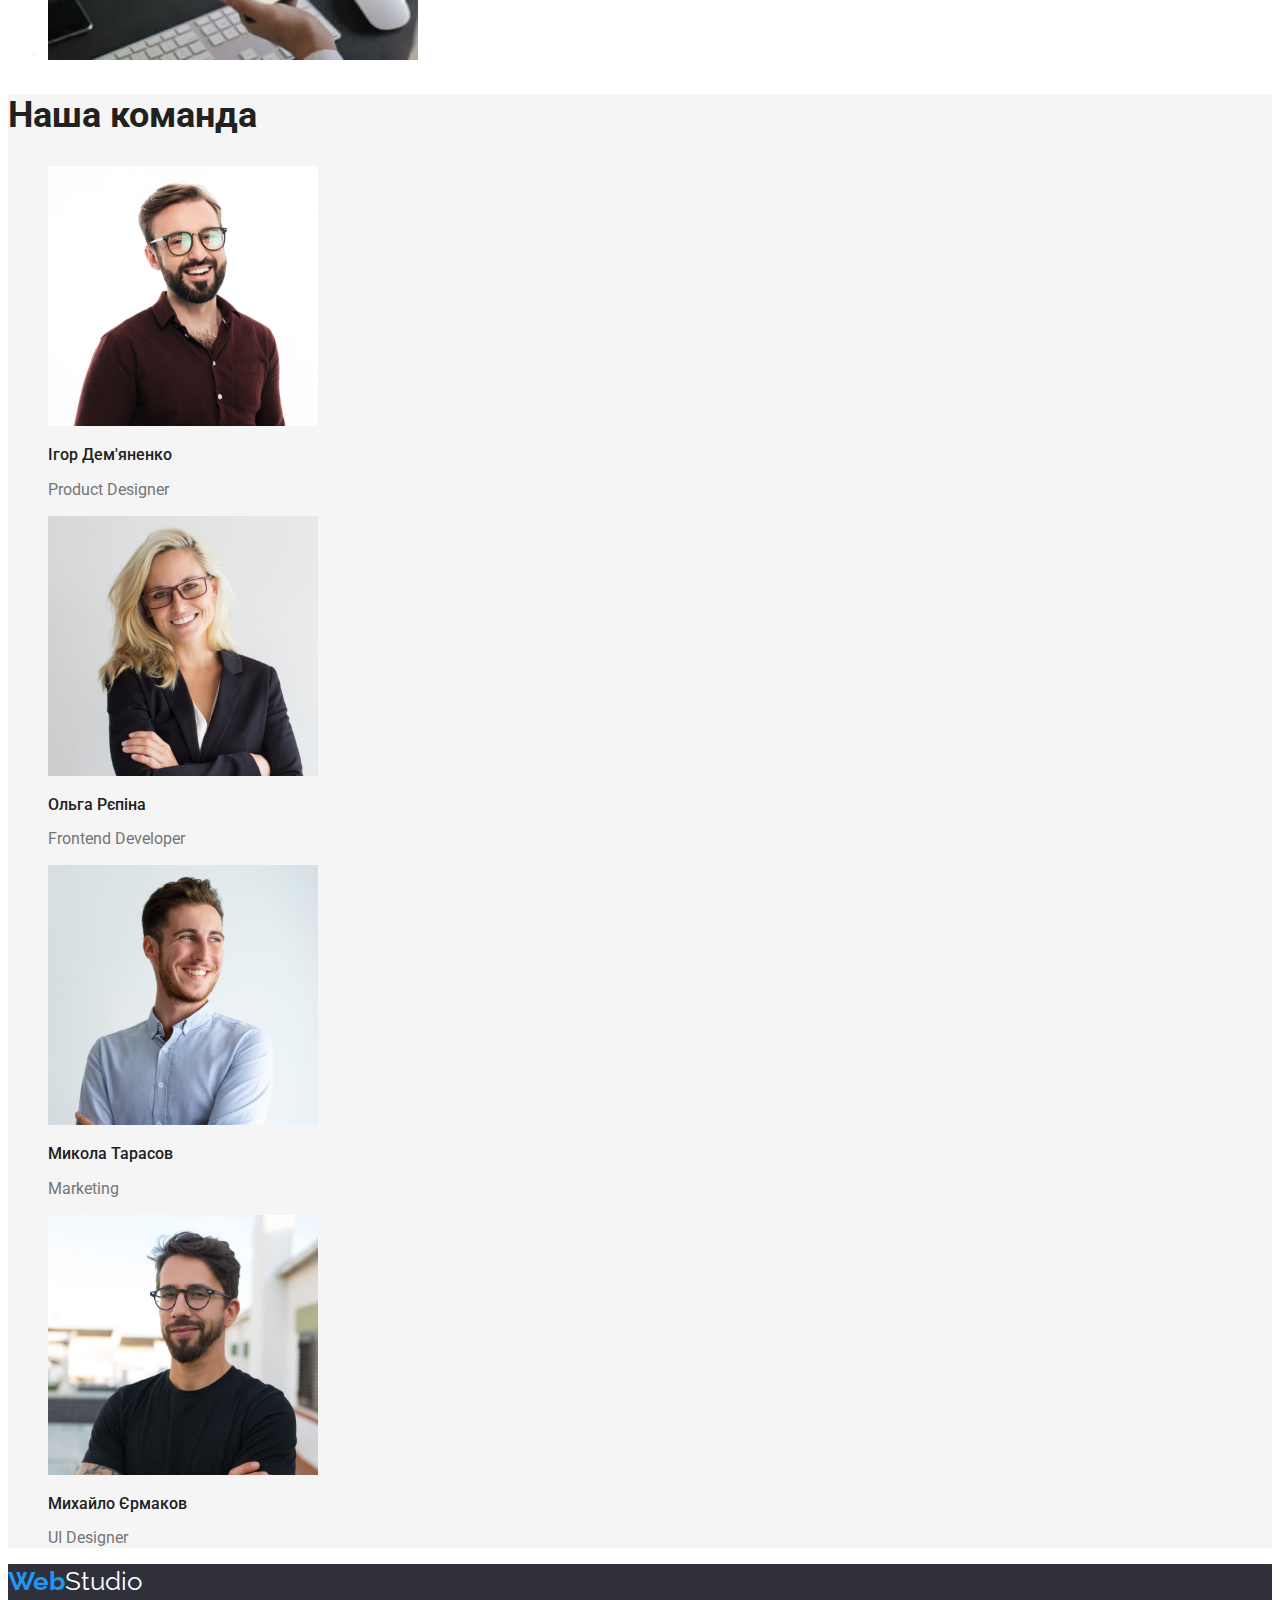
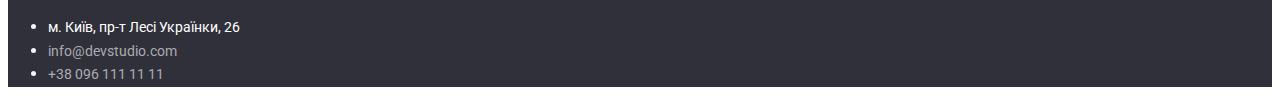
==== commit 65e3a581: "fixed css and html" ====
--- a/index.html
+++ b/index.html
@@ -15,9 +15,9 @@
   <body>
     <header>
       <nav>
-        <a href="/" class="logo"><span class="logo-part">Web</span>Studio</a>
+        <a href="/" class="logo">Web<span class="part-head">Studio</span></a>
         <ul class="site-nav">
-          <li><a href="" class="site-nav-link">Студия</a></li>
+          <li><a href="" class="site-nav-link-active">Студия</a></li>
           <li><a href="./portfolio.html" class="site-nav-link">Портфоліо</a></li>
           <li><a href="" class="site-nav-link">Контакти</a></li>
         </ul>
@@ -79,7 +79,7 @@
           <li><img src="./images/box-3.jpg" alt="планшет" width="370" class="picture" /></li>
         </ul>
       </section>
-      <section>
+      <section class="work">
         <h2 class="titles">Наша команда</h2>
         <ul class="collegues-list">
           <li>
@@ -116,7 +116,7 @@
       </section>
     </main>
     <footer>
-      <a href="/" class="logo"><span class="logo-part">Web</span>Studio</a>
+      <a href="/" class="logo">Web<span class="part-footer">Studio</span></a>
       <address>
         <ul class="address-list">
           <li>
--- a/css/styles.css
+++ b/css/styles.css
@@ -9,7 +9,6 @@
 }
 body {
   color: var(--secondary-white-color);
-  background-color: var(--background-white-color);
   font-family: 'roboto', sans-serif;
 }
 header {
@@ -18,24 +17,47 @@
 
 header .logo,
 footer .logo {
-  color: #000000;
+  font-family: 'Raleway', sans-serif;
+  text-decoration: none;
+  color: var(--accent-color);
   font-weight: 700;
   font-size: 26px;
   line-height: 1.17;
 }
-header .logo-part,
-footer .logo-part {
-  color: var(--accent-color);
+header .part-head {
+  font-family: 'Raleway', sans-serif;
+  color: #000000;
   font-weight: 400;
   font-size: 26px;
   line-height: 1.38;
 }
-.site-nav .site-nav-link,
-.contacts .contacts-details {
+footer .part-footer {
+  font-family: 'Raleway', sans-serif;
+  color: #ffffff;
+  font-weight: 400;
+  font-size: 26px;
+  line-height: 1.38;
+}
+.site-nav .site-nav-link {
+  list-style: none;
+  text-decoration: none;
   color: var(--title-color);
   font-weight: 500;
   font-size: 14px;
   line-height: 1.17;
+}
+.contacts .contacts-details {
+  list-style: none;
+  text-decoration: none;
+  color: var(--text-color);
+}
+.site-nav .site-nav-link-active:active {
+  color: var(--accent-color);
+  text-decoration: none;
+}
+.site-nav .site-nav-link-active:hover,
+.site-nav .site-nav-link-active:focus {
+  color: var(--accent-color);
 }
 .site-nav .site-nav-link:hover,
 .site-nav .site-nav-link:focus {
@@ -53,6 +75,7 @@
   font-weight: 900;
   font-size: 44px;
   line-height: 1.36;
+  text-align: center;
 }
 .button {
   font-weight: 700;
@@ -69,6 +92,7 @@
   font-size: 14px;
   line-height: 1.17;
   color: var(--title-color);
+  text-transform: uppercase;
 }
 .advantages-text {
   font-weight: 400;
@@ -81,6 +105,9 @@
   font-size: 36px;
   line-height: 1.17;
   color: var(--title-color);
+}
+.work {
+  background-color: var(--background-white-color);
 }
 .collegue-name {
   font-weight: 500;
@@ -121,6 +148,7 @@
 }
 .button-filters {
   font-weight: 500;
+  font-family: 'roboto', sans-serif;
   font-size: 16px;
   line-height: 1.6;
   color: var(--title-color);
@@ -142,3 +170,11 @@
   line-height: 1.8;
   color: var(--text-color);
 }
+.address-list .address {
+  text-decoration: none;
+  font-style: normal;
+}
+.address-list .address-link {
+  text-decoration: none;
+  font-style: normal;
+}
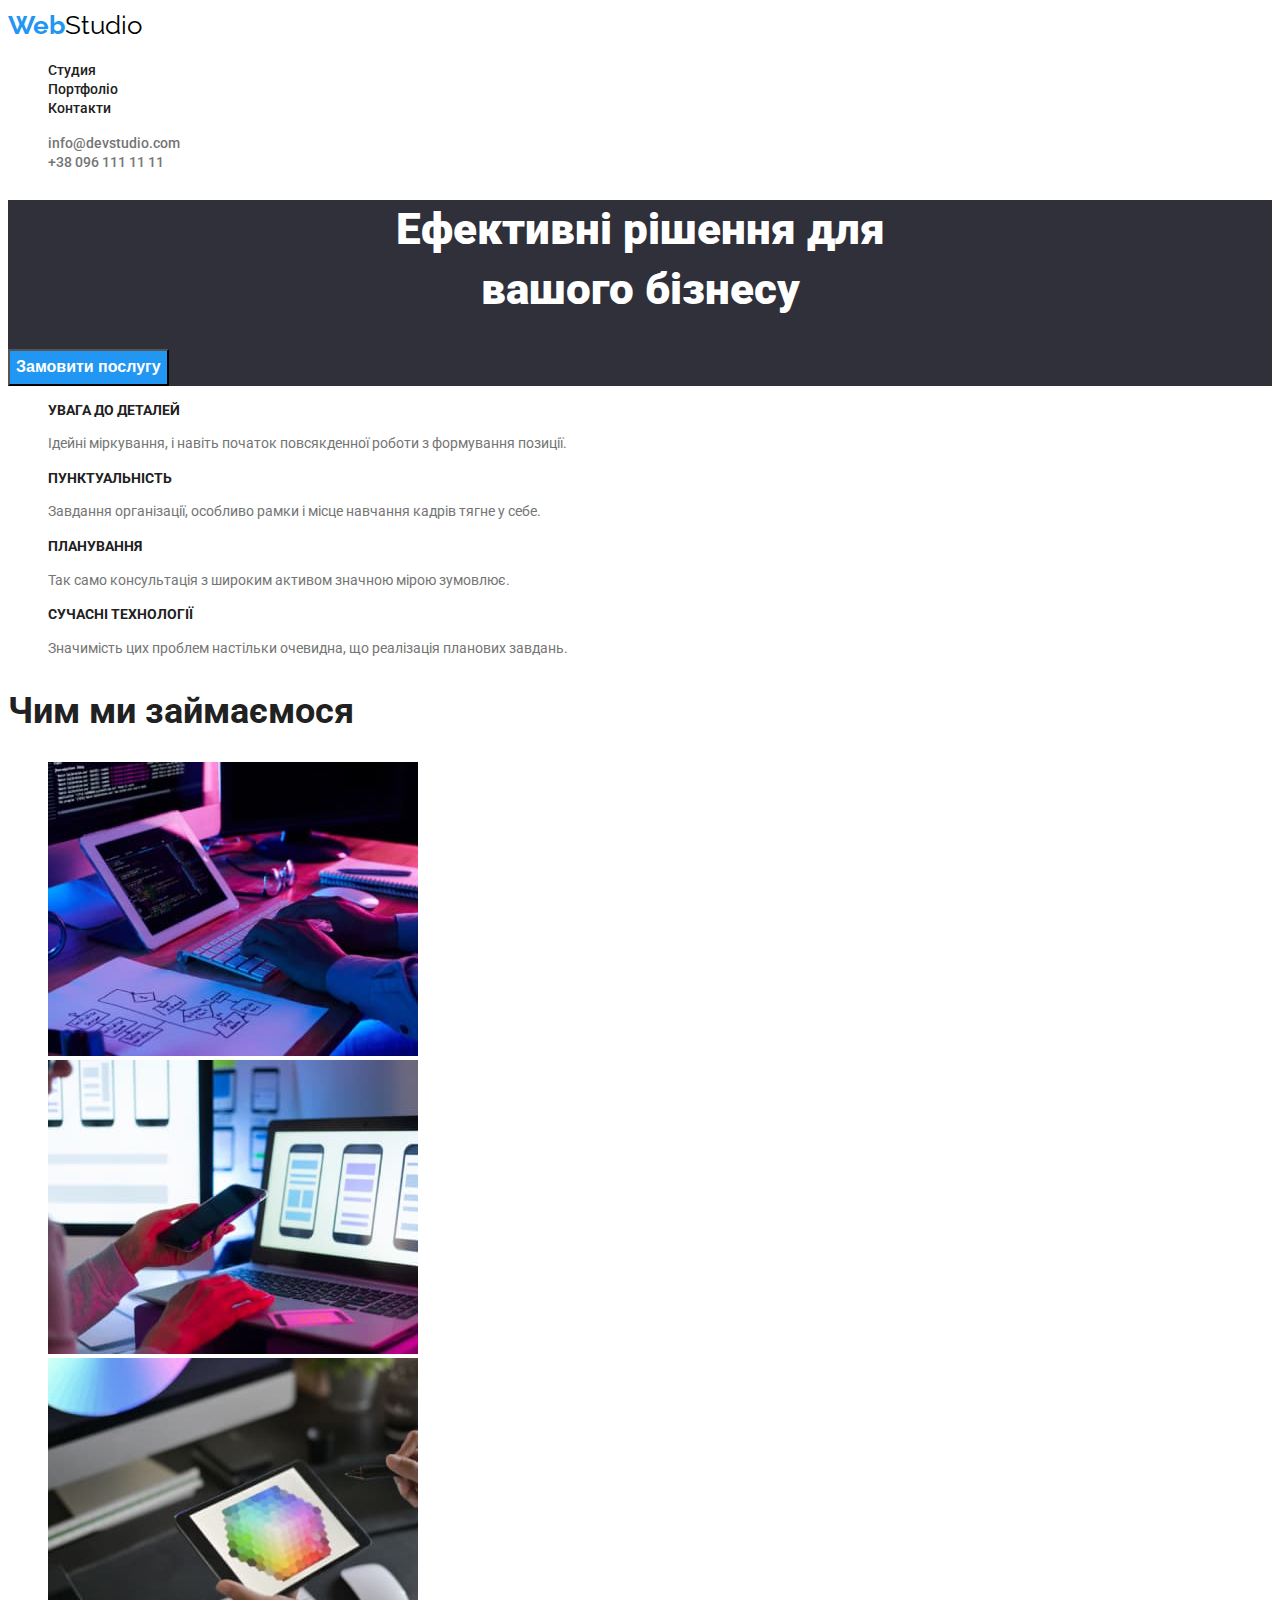
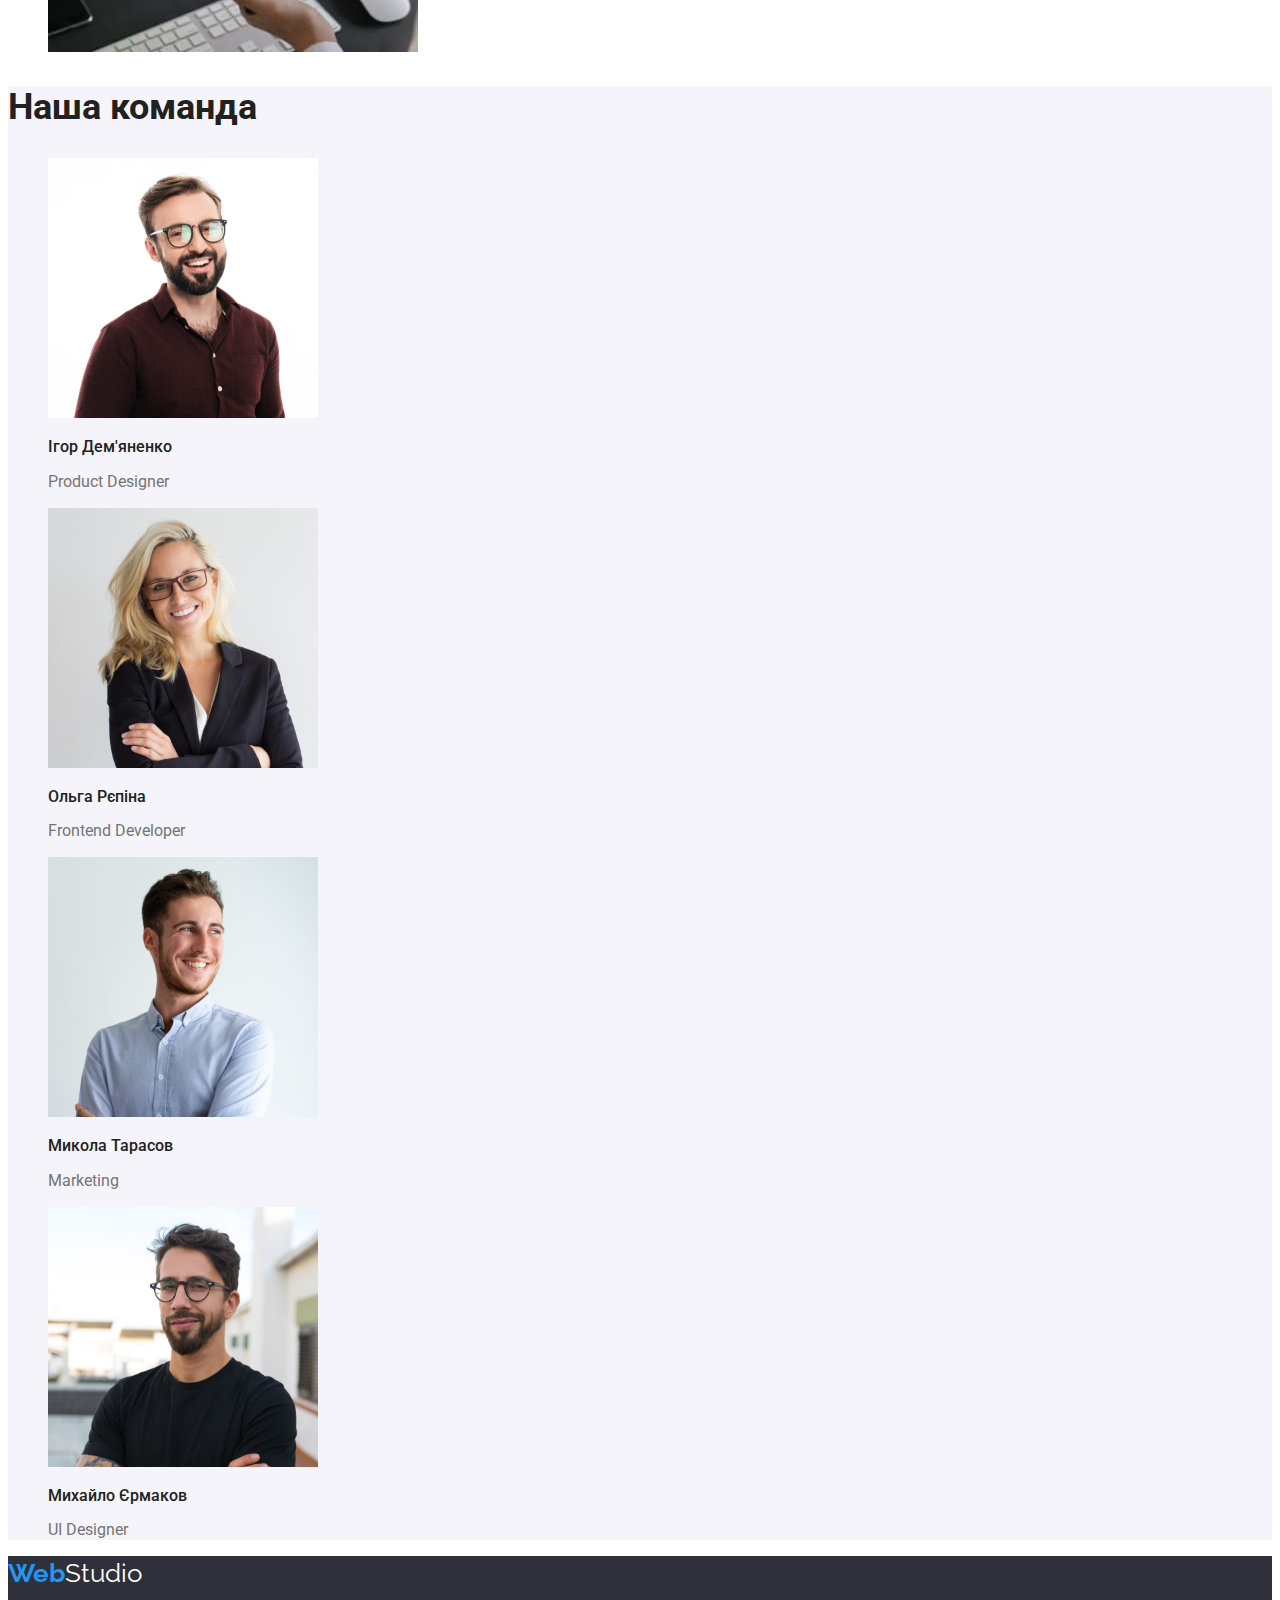
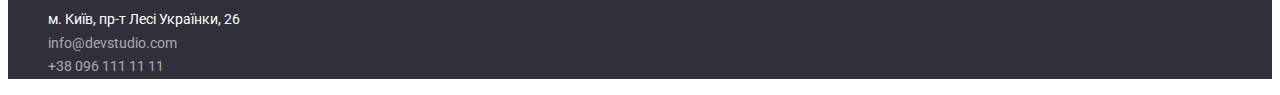
==== commit 24620a02: "more changes" ====
--- a/index.html
+++ b/index.html
@@ -17,7 +17,7 @@
       <nav>
         <a href="/" class="logo">Web<span class="part-head">Studio</span></a>
         <ul class="site-nav">
-          <li><a href="" class="site-nav-link-active">Студия</a></li>
+          <li><a href="" class="site-nav-link active">Студия</a></li>
           <li><a href="./portfolio.html" class="site-nav-link">Портфоліо</a></li>
           <li><a href="" class="site-nav-link">Контакти</a></li>
         </ul>
--- a/css/styles.css
+++ b/css/styles.css
@@ -11,6 +11,14 @@
   color: var(--secondary-white-color);
   font-family: 'roboto', sans-serif;
 }
+a {
+  text-decoration: none;
+  list-style: none;
+}
+ul {
+  list-style: none;
+  text-decoration: none;
+}
 header {
   color: var(--primary-white-color);
 }
@@ -18,7 +26,6 @@
 header .logo,
 footer .logo {
   font-family: 'Raleway', sans-serif;
-  text-decoration: none;
   color: var(--accent-color);
   font-weight: 700;
   font-size: 26px;
@@ -31,6 +38,7 @@
   font-size: 26px;
   line-height: 1.38;
 }
+
 footer .part-footer {
   font-family: 'Raleway', sans-serif;
   color: #ffffff;
@@ -39,29 +47,25 @@
   line-height: 1.38;
 }
 .site-nav .site-nav-link {
-  list-style: none;
-  text-decoration: none;
   color: var(--title-color);
   font-weight: 500;
   font-size: 14px;
   line-height: 1.17;
 }
 .contacts .contacts-details {
-  list-style: none;
-  text-decoration: none;
+  font-weight: 500;
+  font-size: 14px;
+  line-height: 1.17;
   color: var(--text-color);
 }
-.site-nav .site-nav-link-active:active {
-  color: var(--accent-color);
-  text-decoration: none;
-}
-.site-nav .site-nav-link-active:hover,
-.site-nav .site-nav-link-active:focus {
-  color: var(--accent-color);
-}
+
 .site-nav .site-nav-link:hover,
 .site-nav .site-nav-link:focus {
   color: var(--accent-color);
+}
+.active:active {
+  color: aqua;
+  font-size: 14px;
 }
 .contacts .contacts-details:hover,
 .contacts .contacts-details:focus {
@@ -84,6 +88,7 @@
   color: var(--primary-white-color);
   background-color: var(--accent-color);
 }
+
 .button {
   cursor: pointer;
 }
@@ -107,7 +112,7 @@
   color: var(--title-color);
 }
 .work {
-  background-color: var(--background-white-color);
+  background-color: var(--secondary-white-color);
 }
 .collegue-name {
   font-weight: 500;
@@ -152,6 +157,7 @@
   font-size: 16px;
   line-height: 1.6;
   color: var(--title-color);
+  background-color: var(--secondary-white-color);
 }
 .button-filters:hover,
 .button-filters:focus {
@@ -170,11 +176,7 @@
   line-height: 1.8;
   color: var(--text-color);
 }
-.address-list .address {
-  text-decoration: none;
+.address-list .address,
+.address-list .address-link {
   font-style: normal;
 }
-.address-list .address-link {
-  text-decoration: none;
-  font-style: normal;
-}
